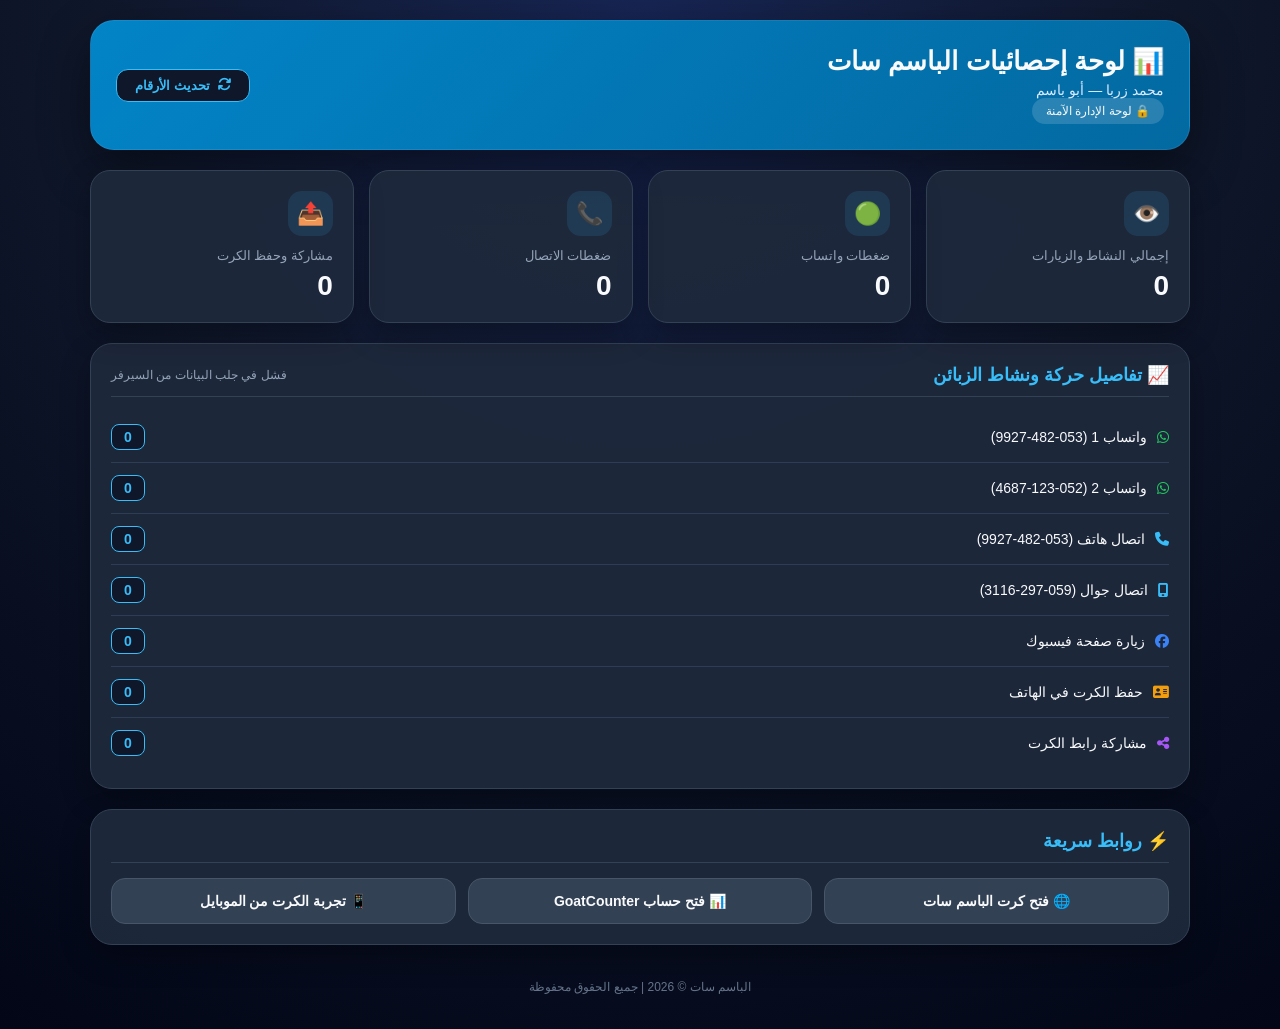
==== stats.html @ e9046b40 "Update Arabic text and enhance hit count extraction" ====
<!DOCTYPE html>
<html lang="ar" dir="rtl">
<head>
    <meta charset="UTF-8">
    <meta name="viewport" content="width=device-width, initial-scale=1.0">
    <meta name="robots" content="noindex,nofollow">
    <title>إحصائيات الباسم سات | أبو باسم</title>
    <link rel="stylesheet" href="https://cdnjs.cloudflare.com/ajax/libs/font-awesome/6.5.1/css/all.min.css">
    <style>
        * { box-sizing: border-box; margin: 0; padding: 0; font-family: "Segoe UI", Tahoma, Arial, sans-serif; }
        body { min-height: 100vh; background: radial-gradient(circle at top, #172554 0%, #0f172a 45%, #020617 100%); color: #f8fafc; padding: 20px; }
        .container { width: 100%; max-width: 1100px; margin: auto; }
        
        .header { background: linear-gradient(135deg, #0284c7, #0369a1); border-radius: 24px; padding: 25px; margin-bottom: 20px; box-shadow: 0 20px 50px rgba(0,0,0,0.45); border: 1px solid rgba(255,255,255,0.08); display: flex; justify-content: space-between; align-items: center; flex-wrap: wrap; gap: 15px; }
        .header h1 { font-size: 26px; margin-bottom: 5px; }
        .header p { color: #dbeafe; font-size: 14px; }
        .header .badge { display: inline-block; background: rgba(255,255,255,0.15); padding: 6px 14px; border-radius: 50px; font-size: 12px; }
        .refresh-btn { background: #0f172a; color: #38bdf8; border: 1px solid #38bdf8; padding: 8px 18px; border-radius: 12px; cursor: pointer; font-weight: bold; display: flex; align-items: center; gap: 8px; transition: 0.2s; }
        .refresh-btn:hover { background: #38bdf8; color: #0f172a; }

        .cards { display: grid; grid-template-columns: repeat(4, 1fr); gap: 15px; margin-bottom: 20px; }
        .card { background: rgba(30,41,59,0.95); border: 1px solid #334155; border-radius: 20px; padding: 20px; box-shadow: 0 12px 30px rgba(0,0,0,0.30); }
        .card .icon { width: 45px; height: 45px; display: flex; align-items: center; justify-content: center; border-radius: 14px; background: rgba(56,189,248,0.12); font-size: 22px; margin-bottom: 12px; }
        .card h3 { color: #94a3b8; font-size: 13px; font-weight: 500; margin-bottom: 7px; }
        .number { font-size: 28px; font-weight: 800; color: #f8fafc; }

        .section { background: rgba(30,41,59,0.95); border: 1px solid #334155; border-radius: 22px; padding: 20px; margin-bottom: 20px; box-shadow: 0 12px 30px rgba(0,0,0,0.30); }
        .section-title { display: flex; align-items: center; justify-content: space-between; margin-bottom: 15px; border-bottom: 1px solid #334155; padding-bottom: 10px; }
        .section-title h2 { font-size: 18px; color: #38bdf8; }

        .item-row { display: flex; justify-content: space-between; align-items: center; padding: 12px 0; border-bottom: 1px solid #2d3d54; }
        .item-row:last-child { border-bottom: none; }
        .item-row span { display: flex; align-items: center; gap: 10px; font-size: 14px; }
        .badge-count { background: #0f172a; border: 1px solid #38bdf8; color: #38bdf8; padding: 4px 12px; border-radius: 8px; font-weight: bold; font-size: 14px; }

        .quick-buttons { display: grid; grid-template-columns: repeat(3, 1fr); gap: 12px; }
        .quick-button { text-decoration: none; color: #f8fafc; background: #334155; border: 1px solid #475569; border-radius: 14px; padding: 14px; text-align: center; font-size: 14px; font-weight: 600; transition: 0.2s; }
        .quick-button:hover { transform: translateY(-3px); background: #475569; }

        .footer { text-align: center; color: #64748b; font-size: 12px; padding: 15px; }

        @media (max-width: 800px) {
            .cards { grid-template-columns: repeat(2, 1fr); }
            .quick-buttons { grid-template-columns: 1fr; }
        }
        @media (max-width: 480px) {
            .cards { grid-template-columns: 1fr 1fr; gap: 10px; }
            .card { padding: 15px; }
            .number { font-size: 22px; }
        }
    </style>
</head>
<body>

<div class="container">

    <header class="header">
        <div>
            <h1>📊 لوحة إحصائيات الباسم سات</h1>
            <p>محمد زربا — أبو باسم</p>
            <div class="badge">🔒 لوحة الإدارة الآمنة</div>
        </div>
        <button class="refresh-btn" onclick="fetchLiveStats()"><i class="fa-solid fa-arrows-rotate"></i> تحديث الأرقام</button>
    </header>

    <div class="cards">
        <div class="card">
            <div class="icon">👁️</div>
            <h3>إجمالي النشاط والزيارات</h3>
            <div class="number" id="stat-views">0</div>
        </div>

        <div class="card">
            <div class="icon">🟢</div>
            <h3>ضغطات واتساب</h3>
            <div class="number" id="stat-whatsapp">0</div>
        </div>

        <div class="card">
            <div class="icon">📞</div>
            <h3>ضغطات الاتصال</h3>
            <div class="number" id="stat-phone">0</div>
        </div>

        <div class="card">
            <div class="icon">📤</div>
            <h3>مشاركة وحفظ الكرت</h3>
            <div class="number" id="stat-share">0</div>
        </div>
    </div>

    <section class="section">
        <div class="section-title">
            <h2>📈 تفاصيل حركة ونشاط الزبائن</h2>
            <span id="update-status" style="font-size: 12px; color: #94a3b8;">جاري جلب البيانات...</span>
        </div>

        <div class="item-row">
            <span><i class="fa-brands fa-whatsapp" style="color: #22c55e;"></i> واتساب 1 (053-482-9927)</span>
            <span class="badge-count" id="ev-wa1">0</span>
        </div>
        <div class="item-row">
            <span><i class="fa-brands fa-whatsapp" style="color: #22c55e;"></i> واتساب 2 (052-123-4687)</span>
            <span class="badge-count" id="ev-wa2">0</span>
        </div>
        <div class="item-row">
            <span><i class="fa-solid fa-phone" style="color: #38bdf8;"></i> اتصال هاتف (053-482-9927)</span>
            <span class="badge-count" id="ev-p1">0</span>
        </div>
        <div class="item-row">
            <span><i class="fa-solid fa-mobile-screen" style="color: #38bdf8;"></i> اتصال جوال (059-297-3116)</span>
            <span class="badge-count" id="ev-p2">0</span>
        </div>
        <div class="item-row">
            <span><i class="fa-brands fa-facebook" style="color: #3b82f6;"></i> زيارة صفحة فيسبوك</span>
            <span class="badge-count" id="ev-fb">0</span>
        </div>
        <div class="item-row">
            <span><i class="fa-solid fa-address-card" style="color: #f59e0b;"></i> حفظ الكرت في الهاتف</span>
            <span class="badge-count" id="ev-contact">0</span>
        </div>
        <div class="item-row">
            <span><i class="fa-solid fa-share-nodes" style="color: #a855f7;"></i> مشاركة رابط الكرت</span>
            <span class="badge-count" id="ev-share">0</span>
        </div>
    </section>

    <section class="section">
        <div class="section-title">
            <h2>⚡ روابط سريعة</h2>
        </div>
        <div class="quick-buttons">
            <a class="quick-button" href="https://satalet.github.io/cart-abu-basem/" target="_blank">🌐 فتح كرت الباسم سات</a>
            <a class="quick-button" href="https://mohmmad.goatcounter.com/" target="_blank">📊 فتح حساب GoatCounter</a>
            <a class="quick-button" href="https://satalet.github.io/cart-abu-basem/" target="_blank">📱 تجربة الكرت من الموبايل</a>
        </div>
    </section>

    <div class="footer">
        الباسم سات © <span id="year"></span> | جميع الحقوق محفوظة
    </div>

</div>

<script>
    document.getElementById("year").textContent = new Date().getFullYear();
    const WORKER_ENDPOINT = "https://albasem-stats.satalet.workers.dev";

    // دالة استخراج الأرقام الشاملة من أي هيكل بيانات
    function extractCount(item) {
        if (!item) return 0;
        if (typeof item.count === 'number' && item.count > 0) return item.count;
        if (typeof item.total === 'number' && item.total > 0) return item.total;
        if (typeof item.max === 'number' && item.max > 0) return item.max;

        let total = 0;
        if (Array.isArray(item.stats)) {
            for (const s of item.stats) {
                if (typeof s.daily === 'number') total += s.daily;
                else if (typeof s.count === 'number') total += s.count;
                else if (Array.isArray(s.hourly)) {
                    total += s.hourly.reduce((sum, h) => sum + (Number(h) || 0), 0);
                }
            }
        }
        return total;
    }

    async function fetchLiveStats() {
        const statusEl = document.getElementById('update-status');
        statusEl.innerText = "جاري التحديث...";

        try {
            // 1. جلب المجموع الكلي المباشر من GoatCounter
            const totalRes = await fetch(`${WORKER_ENDPOINT}/stats/total`);
            if (totalRes.ok) {
                const totalJson = await totalRes.json();
                if (totalJson.total !== undefined) {
                    document.getElementById('stat-views').innerText = totalJson.total;
                }
            }

            // 2. جلب تفاصيل النقرات
            const hitsRes = await fetch(`${WORKER_ENDPOINT}/stats/hits`);
            const hitsJson = await hitsRes.json();

            console.log("بيانات GoatCounter المستلمة:", hitsJson);

            const list = Array.isArray(hitsJson) ? hitsJson : (hitsJson.hits || []);
            
            let wa1 = 0, wa2 = 0;
            let p1 = 0, p2 = 0;
            let fb = 0, contact = 0, share = 0;
            let calculatedSum = 0;

            list.forEach(item => {
                const rawPath = (item.path || '').toLowerCase();
                const rawTitle = (item.title || '').toLowerCase();
                const c = extractCount(item);
                calculatedSum += c;

                if (rawPath.includes('whatsapp-1') || rawTitle.includes('واتساب 1')) wa1 += c;
                else if (rawPath.includes('whatsapp-2') || rawTitle.includes('واتساب 2')) wa2 += c;
                else if (rawPath.includes('phone-1') || rawTitle.includes('اتصل هاتف')) p1 += c;
                else if (rawPath.includes('phone-2') || rawTitle.includes('اتصل جوّال')) p2 += c;
                else if (rawPath.includes('facebook') || rawTitle.includes('فيسبوك')) fb += c;
                else if (rawPath.includes('contact') || rawTitle.includes('حفظ الكرت')) contact += c;
                else if (rawPath.includes('share') || rawTitle.includes('مشاركة')) share += c;
            });

            // عرض الأرقام التفصيلية
            document.getElementById('ev-wa1').innerText = wa1;
            document.getElementById('ev-wa2').innerText = wa2;
            document.getElementById('ev-p1').innerText = p1;
            document.getElementById('ev-p2').innerText = p2;
            document.getElementById('ev-fb').innerText = fb;
            document.getElementById('ev-contact').innerText = contact;
            document.getElementById('ev-share').innerText = share;

            // تحديث بطاقات الملخص
            document.getElementById('stat-whatsapp').innerText = wa1 + wa2;
            document.getElementById('stat-phone').innerText = p1 + p2;
            document.getElementById('stat-share').innerText = contact + share;

            if (document.getElementById('stat-views').innerText === '0' && calculatedSum > 0) {
                document.getElementById('stat-views').innerText = calculatedSum;
            }

            statusEl.innerText = "آخر تحديث: الآن";

        } catch (err) {
            console.error("خطأ:", err);
            statusEl.innerText = "فشل في جلب البيانات من السيرفر";
        }
    }

    window.onload = fetchLiveStats;
</script>

</body>
</html>
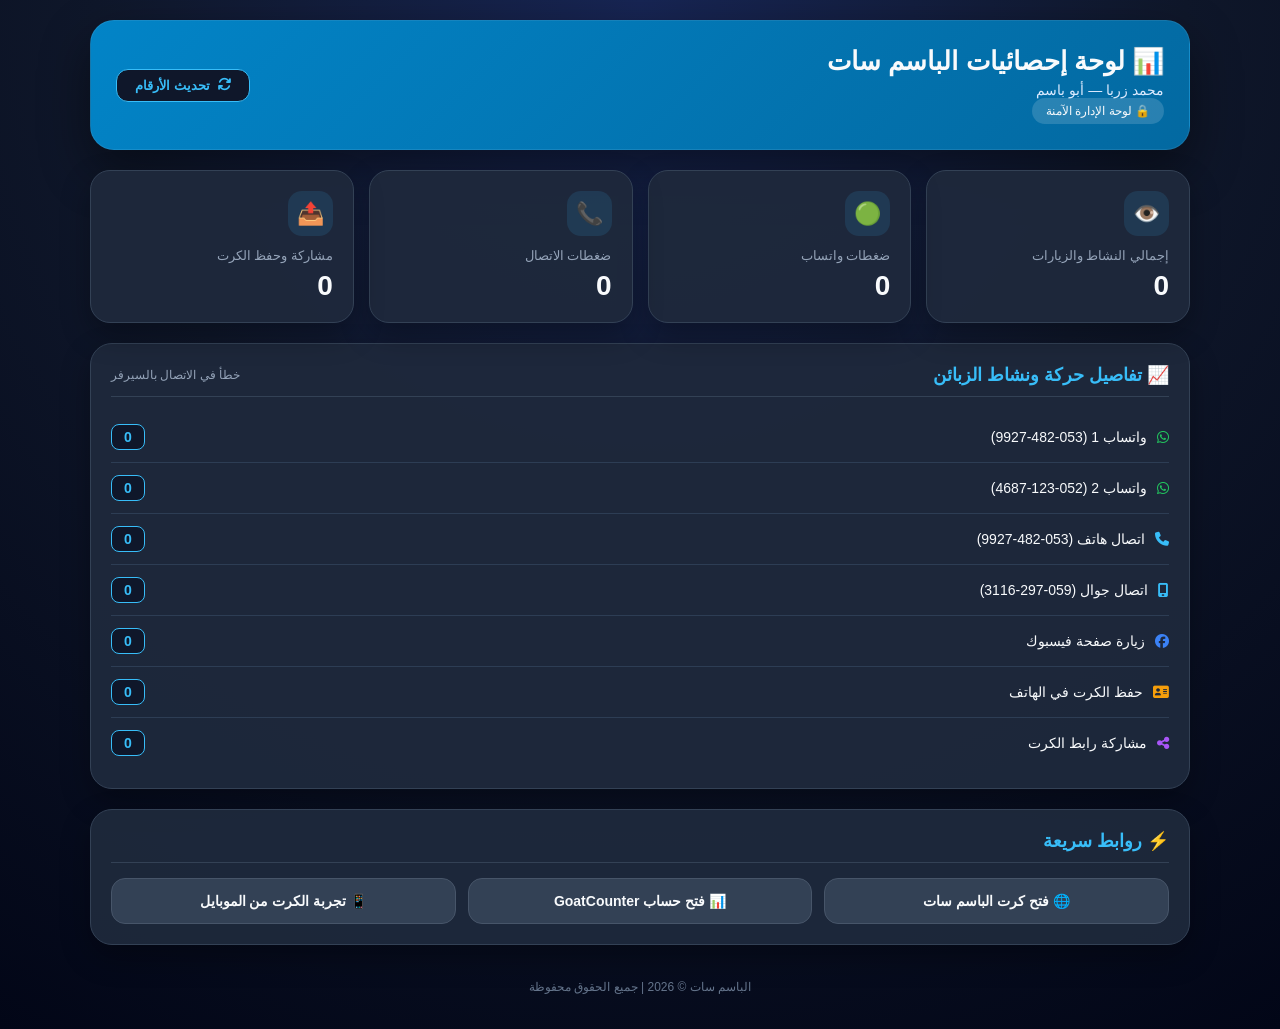
==== commit 54d810ee: "Update stats.html" ====
--- a/stats.html
+++ b/stats.html
@@ -146,91 +146,33 @@
     document.getElementById("year").textContent = new Date().getFullYear();
     const WORKER_ENDPOINT = "https://albasem-stats.satalet.workers.dev";
 
-    // دالة استخراج الأرقام الشاملة من أي هيكل بيانات
-    function extractCount(item) {
-        if (!item) return 0;
-        if (typeof item.count === 'number' && item.count > 0) return item.count;
-        if (typeof item.total === 'number' && item.total > 0) return item.total;
-        if (typeof item.max === 'number' && item.max > 0) return item.max;
-
-        let total = 0;
-        if (Array.isArray(item.stats)) {
-            for (const s of item.stats) {
-                if (typeof s.daily === 'number') total += s.daily;
-                else if (typeof s.count === 'number') total += s.count;
-                else if (Array.isArray(s.hourly)) {
-                    total += s.hourly.reduce((sum, h) => sum + (Number(h) || 0), 0);
-                }
-            }
-        }
-        return total;
-    }
-
     async function fetchLiveStats() {
         const statusEl = document.getElementById('update-status');
         statusEl.innerText = "جاري التحديث...";
 
         try {
-            // 1. جلب المجموع الكلي المباشر من GoatCounter
-            const totalRes = await fetch(`${WORKER_ENDPOINT}/stats/total`);
-            if (totalRes.ok) {
-                const totalJson = await totalRes.json();
-                if (totalJson.total !== undefined) {
-                    document.getElementById('stat-views').innerText = totalJson.total;
-                }
-            }
+            const res = await fetch(WORKER_ENDPOINT);
+            const data = await res.json();
 
-            // 2. جلب تفاصيل النقرات
-            const hitsRes = await fetch(`${WORKER_ENDPOINT}/stats/hits`);
-            const hitsJson = await hitsRes.json();
+            // تعبئة بطاقات الملخص
+            document.getElementById('stat-views').innerText = data.total_hits || 0;
+            document.getElementById('stat-whatsapp').innerText = (data.whatsapp1 || 0) + (data.whatsapp2 || 0);
+            document.getElementById('stat-phone').innerText = (data.phone1 || 0) + (data.phone2 || 0);
+            document.getElementById('stat-share').innerText = (data.share || 0) + (data.contact || 0);
 
-            console.log("بيانات GoatCounter المستلمة:", hitsJson);
-
-            const list = Array.isArray(hitsJson) ? hitsJson : (hitsJson.hits || []);
-            
-            let wa1 = 0, wa2 = 0;
-            let p1 = 0, p2 = 0;
-            let fb = 0, contact = 0, share = 0;
-            let calculatedSum = 0;
-
-            list.forEach(item => {
-                const rawPath = (item.path || '').toLowerCase();
-                const rawTitle = (item.title || '').toLowerCase();
-                const c = extractCount(item);
-                calculatedSum += c;
-
-                if (rawPath.includes('whatsapp-1') || rawTitle.includes('واتساب 1')) wa1 += c;
-                else if (rawPath.includes('whatsapp-2') || rawTitle.includes('واتساب 2')) wa2 += c;
-                else if (rawPath.includes('phone-1') || rawTitle.includes('اتصل هاتف')) p1 += c;
-                else if (rawPath.includes('phone-2') || rawTitle.includes('اتصل جوّال')) p2 += c;
-                else if (rawPath.includes('facebook') || rawTitle.includes('فيسبوك')) fb += c;
-                else if (rawPath.includes('contact') || rawTitle.includes('حفظ الكرت')) contact += c;
-                else if (rawPath.includes('share') || rawTitle.includes('مشاركة')) share += c;
-            });
-
-            // عرض الأرقام التفصيلية
-            document.getElementById('ev-wa1').innerText = wa1;
-            document.getElementById('ev-wa2').innerText = wa2;
-            document.getElementById('ev-p1').innerText = p1;
-            document.getElementById('ev-p2').innerText = p2;
-            document.getElementById('ev-fb').innerText = fb;
-            document.getElementById('ev-contact').innerText = contact;
-            document.getElementById('ev-share').innerText = share;
-
-            // تحديث بطاقات الملخص
-            document.getElementById('stat-whatsapp').innerText = wa1 + wa2;
-            document.getElementById('stat-phone').innerText = p1 + p2;
-            document.getElementById('stat-share').innerText = contact + share;
-
-            if (document.getElementById('stat-views').innerText === '0' && calculatedSum > 0) {
-                document.getElementById('stat-views').innerText = calculatedSum;
-            }
+            // تعبئة الصفوف التفصيلية
+            document.getElementById('ev-wa1').innerText = data.whatsapp1 || 0;
+            document.getElementById('ev-wa2').innerText = data.whatsapp2 || 0;
+            document.getElementById('ev-p1').innerText = data.phone1 || 0;
+            document.getElementById('ev-p2').innerText = data.phone2 || 0;
+            document.getElementById('ev-fb').innerText = data.facebook || 0;
+            document.getElementById('ev-contact').innerText = data.contact || 0;
+            document.getElementById('ev-share').innerText = data.share || 0;
 
             statusEl.innerText = "آخر تحديث: الآن";
-
-        } catch (err) {
-            console.error("خطأ:", err);
-            statusEl.innerText = "فشل في جلب البيانات من السيرفر";
+        } catch (e) {
+            console.error(e);
+            statusEl.innerText = "خطأ في الاتصال بالسيرفر";
         }
     }
 
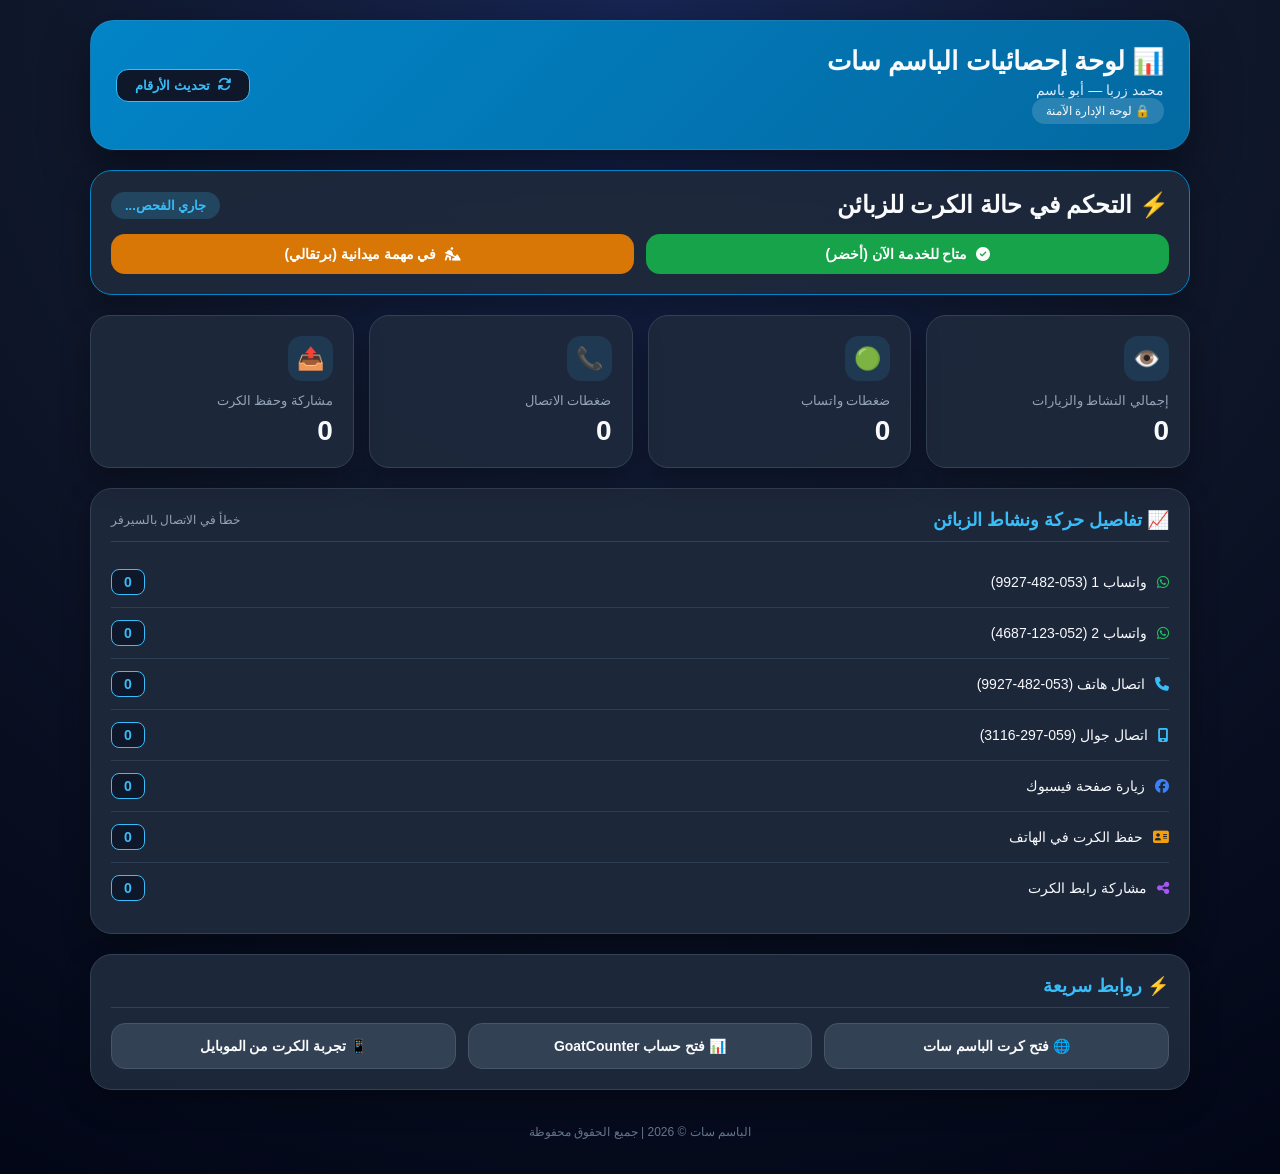
==== commit 1167d55b: "Add files via upload" ====
--- a/stats.html
+++ b/stats.html
@@ -18,6 +18,14 @@
         .refresh-btn { background: #0f172a; color: #38bdf8; border: 1px solid #38bdf8; padding: 8px 18px; border-radius: 12px; cursor: pointer; font-weight: bold; display: flex; align-items: center; gap: 8px; transition: 0.2s; }
         .refresh-btn:hover { background: #38bdf8; color: #0f172a; }
 
+        /* سكشن التحكم بالحالة */
+        .status-control-section { background: rgba(30,41,59,0.95); border: 1px solid #0284c7; border-radius: 22px; padding: 20px; margin-bottom: 20px; box-shadow: 0 12px 30px rgba(0,0,0,0.30); }
+        .status-header { display: flex; justify-content: space-between; align-items: center; margin-bottom: 15px; }
+        .status-pill { padding: 6px 14px; border-radius: 999px; font-size: 13px; font-weight: bold; }
+        .status-actions { display: grid; grid-template-columns: 1fr 1fr; gap: 12px; }
+        .btn-status-toggle { border: none; padding: 12px; border-radius: 14px; color: #fff; font-size: 14px; font-weight: 700; cursor: pointer; display: flex; align-items: center; justify-content: center; gap: 8px; transition: 0.2s; }
+        .btn-status-toggle:hover { opacity: 0.9; transform: translateY(-2px); }
+
         .cards { display: grid; grid-template-columns: repeat(4, 1fr); gap: 15px; margin-bottom: 20px; }
         .card { background: rgba(30,41,59,0.95); border: 1px solid #334155; border-radius: 20px; padding: 20px; box-shadow: 0 12px 30px rgba(0,0,0,0.30); }
         .card .icon { width: 45px; height: 45px; display: flex; align-items: center; justify-content: center; border-radius: 14px; background: rgba(56,189,248,0.12); font-size: 22px; margin-bottom: 12px; }
@@ -47,6 +55,7 @@
             .cards { grid-template-columns: 1fr 1fr; gap: 10px; }
             .card { padding: 15px; }
             .number { font-size: 22px; }
+            .status-actions { grid-template-columns: 1fr; }
         }
     </style>
 </head>
@@ -63,6 +72,22 @@
         <button class="refresh-btn" onclick="fetchLiveStats()"><i class="fa-solid fa-arrows-rotate"></i> تحديث الأرقام</button>
     </header>
 
+    <!-- سكشن التحكم بحالة الكرت المباشرة -->
+    <div class="status-control-section">
+        <div class="status-header">
+            <h2>⚡ التحكم في حالة الكرت للزبائن</h2>
+            <span id="current-status-pill" class="status-pill" style="background: rgba(56, 189, 248, 0.2); color: #38bdf8;">جاري الفحص...</span>
+        </div>
+        <div class="status-actions">
+            <button type="button" class="btn-status-toggle" style="background: #16a34a;" onclick="setCardStatus('online')">
+                <i class="fa-solid fa-circle-check"></i> متاح للخدمة الآن (أخضر)
+            </button>
+            <button type="button" class="btn-status-toggle" style="background: #d97706;" onclick="setCardStatus('busy')">
+                <i class="fa-solid fa-person-digging"></i> في مهمة ميدانية (برتقالي)
+            </button>
+        </div>
+    </div>
+
     <div class="cards">
         <div class="card">
             <div class="icon">👁️</div>
@@ -146,6 +171,35 @@
     document.getElementById("year").textContent = new Date().getFullYear();
     const WORKER_ENDPOINT = "https://albasem-stats.satalet.workers.dev";
 
+    // تغيير الحالة المباشرة وإرسالها للسيرفر
+    async function setCardStatus(newStatus) {
+        const pill = document.getElementById('current-status-pill');
+        pill.innerText = "جاري الحفظ...";
+        try {
+            const res = await fetch(`${WORKER_ENDPOINT}?set_status=${newStatus}`);
+            if (res.ok) {
+                renderStatusPill(newStatus);
+            } else {
+                pill.innerText = "فشل الحفظ!";
+            }
+        } catch (e) {
+            pill.innerText = "خطأ في الاتصال!";
+        }
+    }
+
+    function renderStatusPill(status) {
+        const pill = document.getElementById('current-status-pill');
+        if (status === 'busy') {
+            pill.style.background = "rgba(245, 158, 11, 0.2)";
+            pill.style.color = "#fbbf24";
+            pill.innerText = "الحالة الآن: في مهمة ميدانية 🟠";
+        } else {
+            pill.style.background = "rgba(34, 197, 94, 0.2)";
+            pill.style.color = "#4ade80";
+            pill.innerText = "الحالة الآن: متاح للخدمة 🟢";
+        }
+    }
+
     async function fetchLiveStats() {
         const statusEl = document.getElementById('update-status');
         statusEl.innerText = "جاري التحديث...";
@@ -154,13 +208,13 @@
             const res = await fetch(WORKER_ENDPOINT);
             const data = await res.json();
 
-            // تعبئة بطاقات الملخص
+            // تحديث بطاقات الملخص
             document.getElementById('stat-views').innerText = data.total_hits || 0;
             document.getElementById('stat-whatsapp').innerText = (data.whatsapp1 || 0) + (data.whatsapp2 || 0);
             document.getElementById('stat-phone').innerText = (data.phone1 || 0) + (data.phone2 || 0);
             document.getElementById('stat-share').innerText = (data.share || 0) + (data.contact || 0);
 
-            // تعبئة الصفوف التفصيلية
+            // تحديث التفاصيل
             document.getElementById('ev-wa1').innerText = data.whatsapp1 || 0;
             document.getElementById('ev-wa2').innerText = data.whatsapp2 || 0;
             document.getElementById('ev-p1').innerText = data.phone1 || 0;
@@ -169,6 +223,11 @@
             document.getElementById('ev-contact').innerText = data.contact || 0;
             document.getElementById('ev-share').innerText = data.share || 0;
 
+            // تحديث حالة السويتش في الواجهة
+            if (data.status) {
+                renderStatusPill(data.status);
+            }
+
             statusEl.innerText = "آخر تحديث: الآن";
         } catch (e) {
             console.error(e);
@@ -180,4 +239,4 @@
 </script>
 
 </body>
-</html>
+</html>
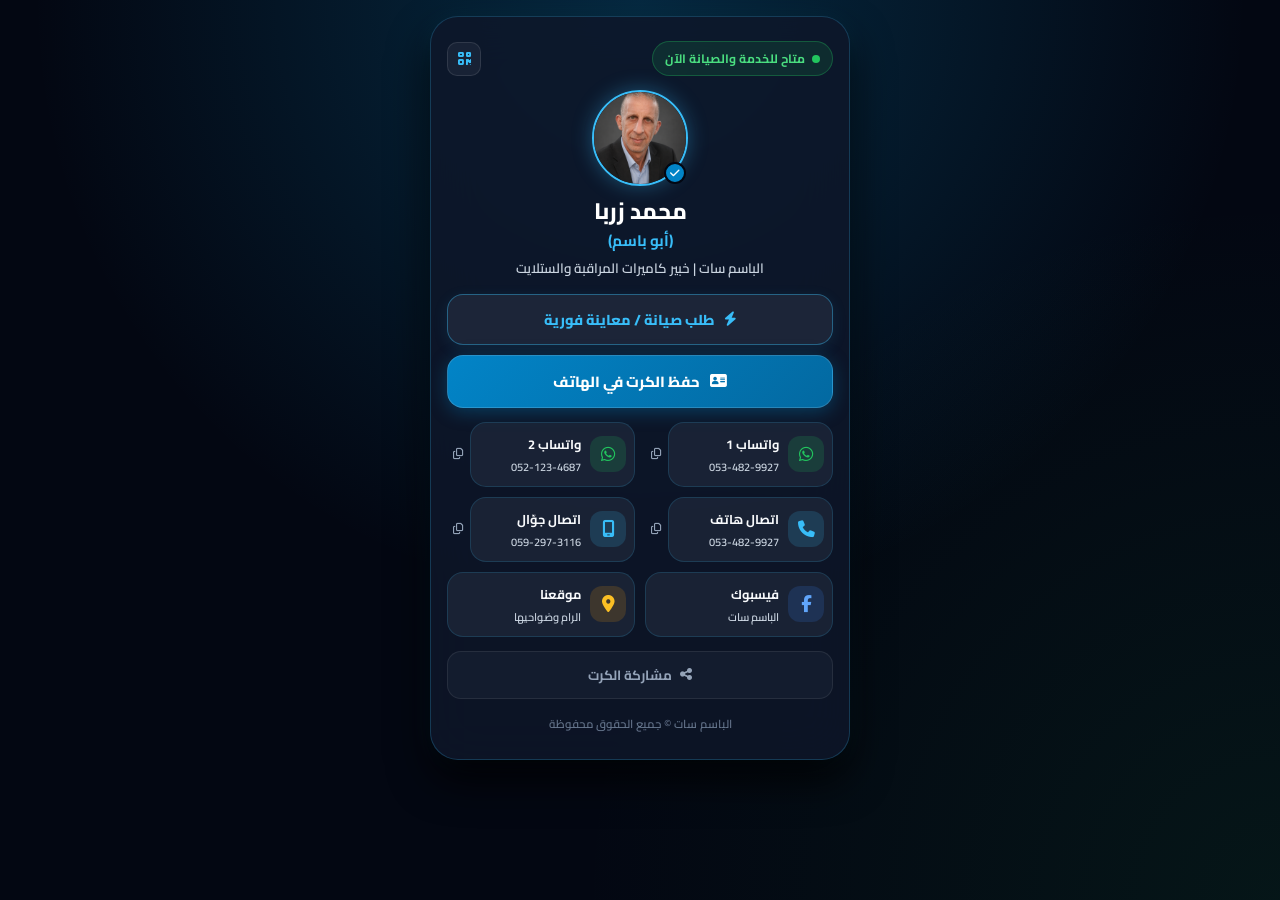
==== commit 78c12f7c: "Add files via upload" ====
--- a/stats.html
+++ b/stats.html
@@ -5,6 +5,39 @@
     <meta name="viewport" content="width=device-width, initial-scale=1.0">
     <meta name="robots" content="noindex,nofollow">
     <title>إحصائيات الباسم سات | أبو باسم</title>
+
+    <!-- نظام الحماية المشفر (الرمز: 1977) -->
+    <script>
+        const ENCRYPTED_PIN = "MTk3Nw==";
+        
+        function checkAccess() {
+            let isAuthorized = localStorage.getItem("basem_admin_auth");
+            
+            if (isAuthorized !== "true") {
+                let userPin = prompt("أدخل رمز الحماية السري لإدارة اللوحة:");
+                
+                if (userPin && btoa(userPin) === ENCRYPTED_PIN) {
+                    localStorage.setItem("basem_admin_auth", "true");
+                    alert("تم التحقق بنجاح، أهلاً بك يا أبو باسم.");
+                } else {
+                    alert("رمز خطأ! سيتم توجيهك لصفحة الكرت.");
+                    window.location.href = "index.html";
+                    throw new Error("Unauthorized");
+                }
+            }
+        }
+        checkAccess();
+    </script>
+
+    <!-- PWA & Mobile Web App Settings (ربط ملف الإدارة الخاص بك) -->
+    <link rel="manifest" href="admin-manifest.json">
+    <meta name="mobile-web-app-capable" content="yes">
+    <meta name="apple-mobile-web-app-capable" content="yes">
+    <meta name="apple-mobile-web-app-status-bar-style" content="black-translucent">
+    <meta name="apple-mobile-web-app-title" content="إدارة الباسم">
+    <link rel="apple-touch-icon" href="images/app-icon.png">
+    <link rel="icon" type="image/png" href="images/app-icon.png">
+
     <link rel="stylesheet" href="https://cdnjs.cloudflare.com/ajax/libs/font-awesome/6.5.1/css/all.min.css">
     <style>
         * { box-sizing: border-box; margin: 0; padding: 0; font-family: "Segoe UI", Tahoma, Arial, sans-serif; }
@@ -18,7 +51,6 @@
         .refresh-btn { background: #0f172a; color: #38bdf8; border: 1px solid #38bdf8; padding: 8px 18px; border-radius: 12px; cursor: pointer; font-weight: bold; display: flex; align-items: center; gap: 8px; transition: 0.2s; }
         .refresh-btn:hover { background: #38bdf8; color: #0f172a; }
 
-        /* سكشن التحكم بالحالة */
         .status-control-section { background: rgba(30,41,59,0.95); border: 1px solid #0284c7; border-radius: 22px; padding: 20px; margin-bottom: 20px; box-shadow: 0 12px 30px rgba(0,0,0,0.30); }
         .status-header { display: flex; justify-content: space-between; align-items: center; margin-bottom: 15px; }
         .status-pill { padding: 6px 14px; border-radius: 999px; font-size: 13px; font-weight: bold; }
@@ -72,7 +104,6 @@
         <button class="refresh-btn" onclick="fetchLiveStats()"><i class="fa-solid fa-arrows-rotate"></i> تحديث الأرقام</button>
     </header>
 
-    <!-- سكشن التحكم بحالة الكرت المباشرة -->
     <div class="status-control-section">
         <div class="status-header">
             <h2>⚡ التحكم في حالة الكرت للزبائن</h2>
@@ -157,7 +188,7 @@
         <div class="quick-buttons">
             <a class="quick-button" href="https://satalet.github.io/cart-abu-basem/" target="_blank">🌐 فتح كرت الباسم سات</a>
             <a class="quick-button" href="https://mohmmad.goatcounter.com/" target="_blank">📊 فتح حساب GoatCounter</a>
-            <a class="quick-button" href="https://satalet.github.io/cart-abu-basem/" target="_blank">📱 تجربة الكرت من الموبايل</a>
+            <a class="quick-button" href="https://satalet.github.io/cart-abu-basem/stats.html" target="_blank">📱 لوحة التحكم الإدارية</a>
         </div>
     </section>
 
@@ -171,7 +202,6 @@
     document.getElementById("year").textContent = new Date().getFullYear();
     const WORKER_ENDPOINT = "https://albasem-stats.satalet.workers.dev";
 
-    // تغيير الحالة المباشرة وإرسالها للسيرفر
     async function setCardStatus(newStatus) {
         const pill = document.getElementById('current-status-pill');
         pill.innerText = "جاري الحفظ...";
@@ -208,13 +238,11 @@
             const res = await fetch(WORKER_ENDPOINT);
             const data = await res.json();
 
-            // تحديث بطاقات الملخص
             document.getElementById('stat-views').innerText = data.total_hits || 0;
             document.getElementById('stat-whatsapp').innerText = (data.whatsapp1 || 0) + (data.whatsapp2 || 0);
             document.getElementById('stat-phone').innerText = (data.phone1 || 0) + (data.phone2 || 0);
             document.getElementById('stat-share').innerText = (data.share || 0) + (data.contact || 0);
 
-            // تحديث التفاصيل
             document.getElementById('ev-wa1').innerText = data.whatsapp1 || 0;
             document.getElementById('ev-wa2').innerText = data.whatsapp2 || 0;
             document.getElementById('ev-p1').innerText = data.phone1 || 0;
@@ -223,7 +251,6 @@
             document.getElementById('ev-contact').innerText = data.contact || 0;
             document.getElementById('ev-share').innerText = data.share || 0;
 
-            // تحديث حالة السويتش في الواجهة
             if (data.status) {
                 renderStatusPill(data.status);
             }
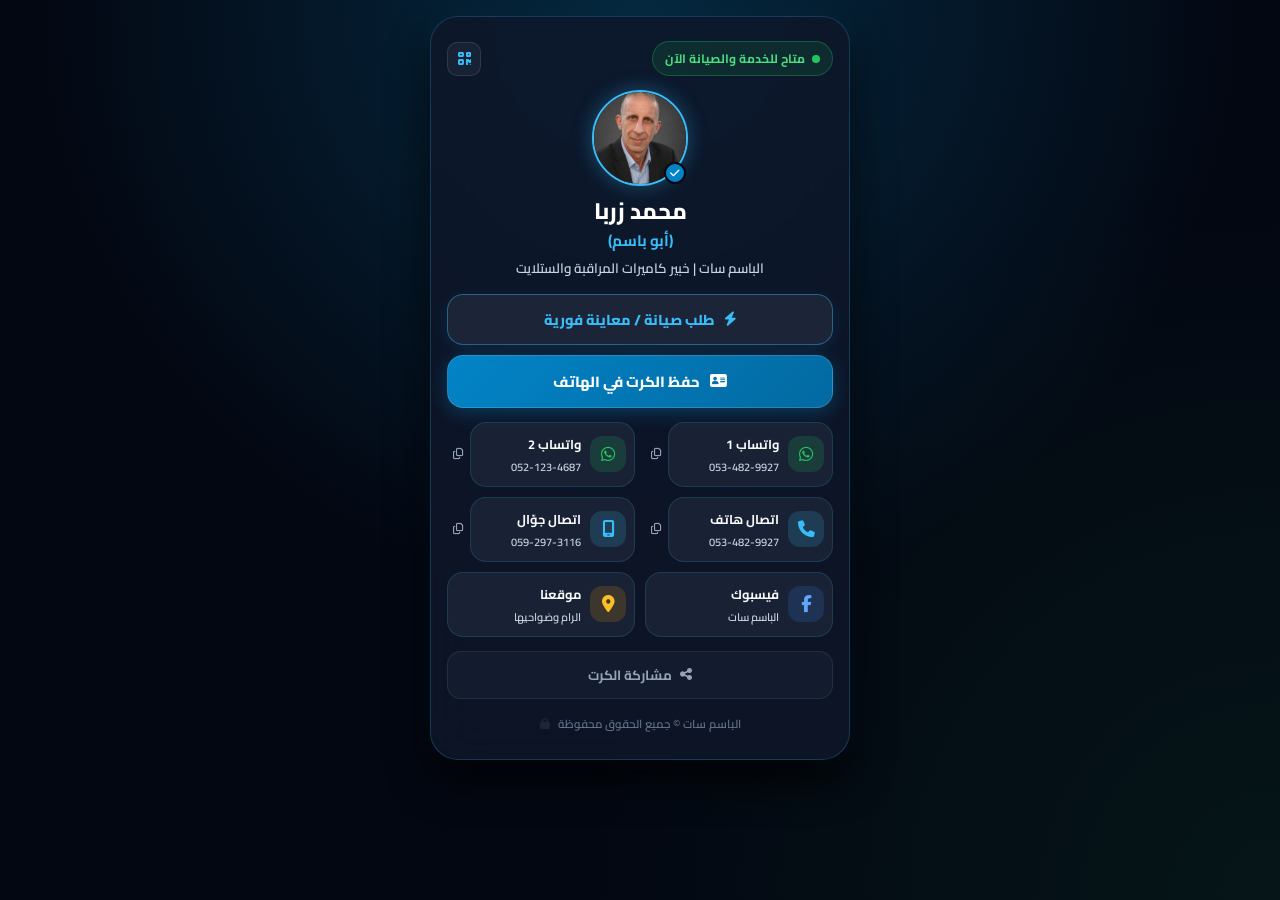
==== commit 5cf37102: "Update status messages in stats.html" ====
--- a/stats.html
+++ b/stats.html
@@ -30,7 +30,6 @@
     </script>
 
     <!-- PWA & Mobile Web App Settings (ربط ملف الإدارة الخاص بك) -->
-    <link rel="manifest" href="admin-manifest.json">
     <meta name="mobile-web-app-capable" content="yes">
     <meta name="apple-mobile-web-app-capable" content="yes">
     <meta name="apple-mobile-web-app-status-bar-style" content="black-translucent">
@@ -114,7 +113,7 @@
                 <i class="fa-solid fa-circle-check"></i> متاح للخدمة الآن (أخضر)
             </button>
             <button type="button" class="btn-status-toggle" style="background: #d97706;" onclick="setCardStatus('busy')">
-                <i class="fa-solid fa-person-digging"></i> في مهمة ميدانية (برتقالي)
+                <i class="fa-solid fa-person-digging"></i> غير متاح حاليا (برتقالي)
             </button>
         </div>
     </div>
@@ -222,7 +221,7 @@
         if (status === 'busy') {
             pill.style.background = "rgba(245, 158, 11, 0.2)";
             pill.style.color = "#fbbf24";
-            pill.innerText = "الحالة الآن: في مهمة ميدانية 🟠";
+            pill.innerText = "الحالة الآن: غير متاج حاليا 🟠";
         } else {
             pill.style.background = "rgba(34, 197, 94, 0.2)";
             pill.style.color = "#4ade80";
@@ -266,4 +265,4 @@
 </script>
 
 </body>
-</html>+</html>
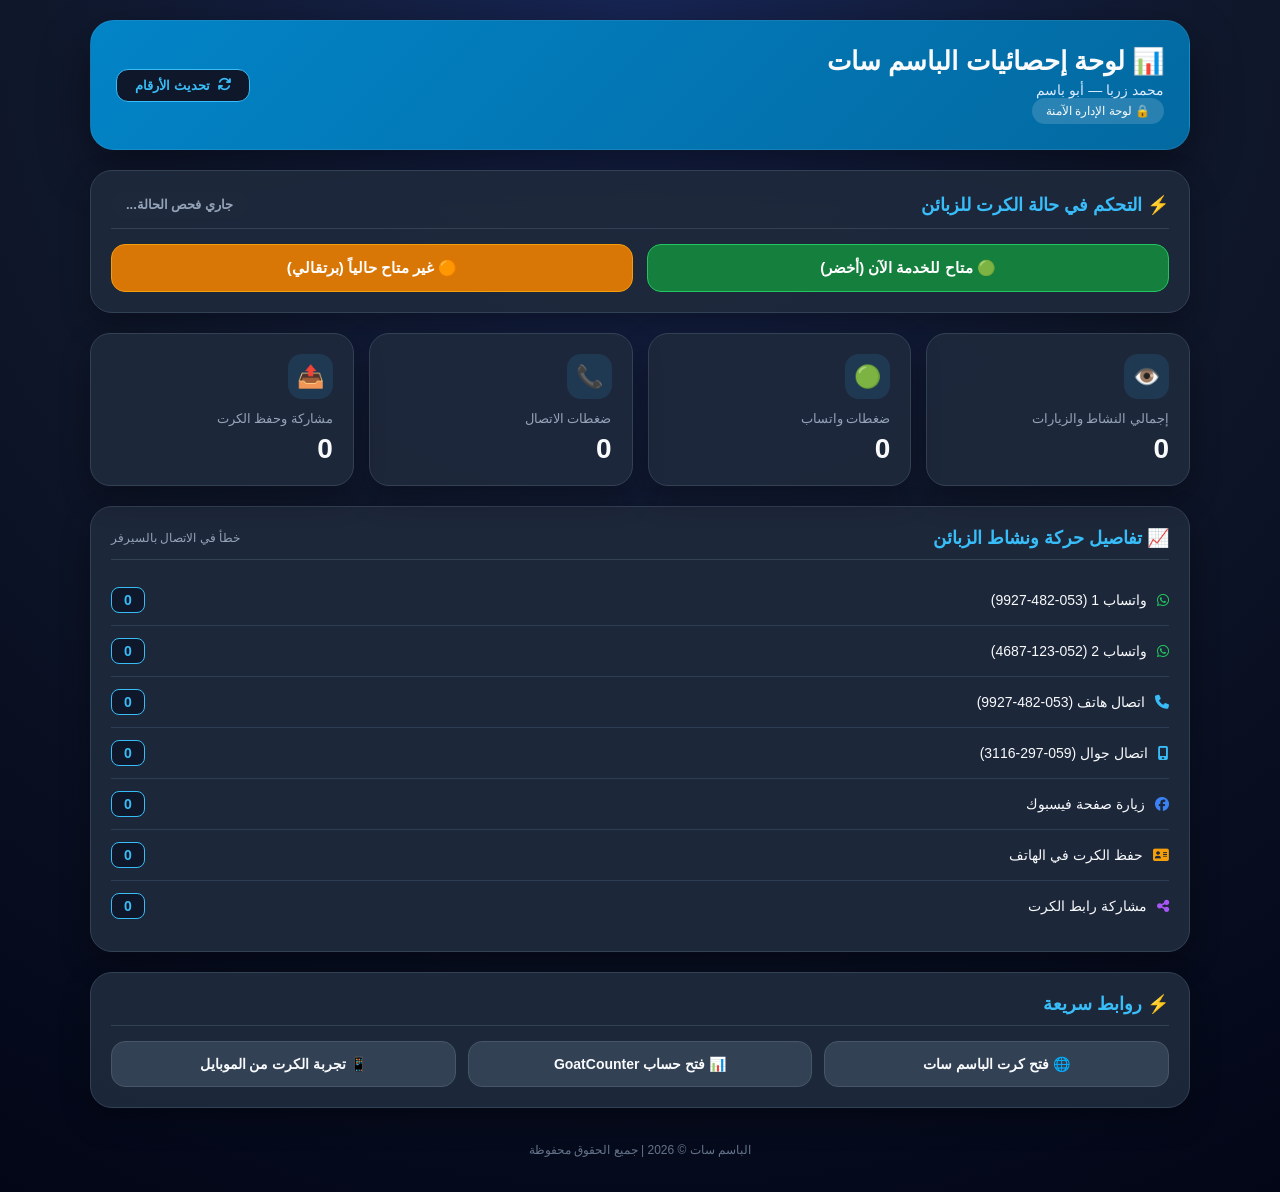
==== commit bac79292: "Add files via upload" ====
--- a/stats.html
+++ b/stats.html
@@ -5,38 +5,6 @@
     <meta name="viewport" content="width=device-width, initial-scale=1.0">
     <meta name="robots" content="noindex,nofollow">
     <title>إحصائيات الباسم سات | أبو باسم</title>
-
-    <!-- نظام الحماية المشفر (الرمز: 1977) -->
-    <script>
-        const ENCRYPTED_PIN = "MTk3Nw==";
-        
-        function checkAccess() {
-            let isAuthorized = localStorage.getItem("basem_admin_auth");
-            
-            if (isAuthorized !== "true") {
-                let userPin = prompt("أدخل رمز الحماية السري لإدارة اللوحة:");
-                
-                if (userPin && btoa(userPin) === ENCRYPTED_PIN) {
-                    localStorage.setItem("basem_admin_auth", "true");
-                    alert("تم التحقق بنجاح، أهلاً بك يا أبو باسم.");
-                } else {
-                    alert("رمز خطأ! سيتم توجيهك لصفحة الكرت.");
-                    window.location.href = "index.html";
-                    throw new Error("Unauthorized");
-                }
-            }
-        }
-        checkAccess();
-    </script>
-
-    <!-- PWA & Mobile Web App Settings (ربط ملف الإدارة الخاص بك) -->
-    <meta name="mobile-web-app-capable" content="yes">
-    <meta name="apple-mobile-web-app-capable" content="yes">
-    <meta name="apple-mobile-web-app-status-bar-style" content="black-translucent">
-    <meta name="apple-mobile-web-app-title" content="إدارة الباسم">
-    <link rel="apple-touch-icon" href="images/app-icon.png">
-    <link rel="icon" type="image/png" href="images/app-icon.png">
-
     <link rel="stylesheet" href="https://cdnjs.cloudflare.com/ajax/libs/font-awesome/6.5.1/css/all.min.css">
     <style>
         * { box-sizing: border-box; margin: 0; padding: 0; font-family: "Segoe UI", Tahoma, Arial, sans-serif; }
@@ -50,12 +18,7 @@
         .refresh-btn { background: #0f172a; color: #38bdf8; border: 1px solid #38bdf8; padding: 8px 18px; border-radius: 12px; cursor: pointer; font-weight: bold; display: flex; align-items: center; gap: 8px; transition: 0.2s; }
         .refresh-btn:hover { background: #38bdf8; color: #0f172a; }
 
-        .status-control-section { background: rgba(30,41,59,0.95); border: 1px solid #0284c7; border-radius: 22px; padding: 20px; margin-bottom: 20px; box-shadow: 0 12px 30px rgba(0,0,0,0.30); }
-        .status-header { display: flex; justify-content: space-between; align-items: center; margin-bottom: 15px; }
-        .status-pill { padding: 6px 14px; border-radius: 999px; font-size: 13px; font-weight: bold; }
-        .status-actions { display: grid; grid-template-columns: 1fr 1fr; gap: 12px; }
-        .btn-status-toggle { border: none; padding: 12px; border-radius: 14px; color: #fff; font-size: 14px; font-weight: 700; cursor: pointer; display: flex; align-items: center; justify-content: center; gap: 8px; transition: 0.2s; }
-        .btn-status-toggle:hover { opacity: 0.9; transform: translateY(-2px); }
+        .status-pill { font-size: 13px; font-weight: bold; padding: 5px 14px; border-radius: 20px; border: 1px solid transparent; }
 
         .cards { display: grid; grid-template-columns: repeat(4, 1fr); gap: 15px; margin-bottom: 20px; }
         .card { background: rgba(30,41,59,0.95); border: 1px solid #334155; border-radius: 20px; padding: 20px; box-shadow: 0 12px 30px rgba(0,0,0,0.30); }
@@ -64,8 +27,13 @@
         .number { font-size: 28px; font-weight: 800; color: #f8fafc; }
 
         .section { background: rgba(30,41,59,0.95); border: 1px solid #334155; border-radius: 22px; padding: 20px; margin-bottom: 20px; box-shadow: 0 12px 30px rgba(0,0,0,0.30); }
-        .section-title { display: flex; align-items: center; justify-content: space-between; margin-bottom: 15px; border-bottom: 1px solid #334155; padding-bottom: 10px; }
+        .section-title { display: flex; align-items: center; justify-content: space-between; margin-bottom: 15px; border-bottom: 1px solid #334155; padding-bottom: 10px; flex-wrap: wrap; gap: 10px; }
         .section-title h2 { font-size: 18px; color: #38bdf8; }
+
+        .btn-status-grid { display: grid; grid-template-columns: 1fr 1fr; gap: 14px; }
+        .btn-status-toggle { border: none; border-radius: 14px; padding: 14px; font-size: 15px; font-weight: bold; color: #fff; cursor: pointer; transition: 0.2s; display: flex; align-items: center; justify-content: center; gap: 8px; }
+        .btn-status-toggle:hover { opacity: 0.9; transform: translateY(-2px); }
+        .btn-status-toggle:active { transform: scale(0.98); }
 
         .item-row { display: flex; justify-content: space-between; align-items: center; padding: 12px 0; border-bottom: 1px solid #2d3d54; }
         .item-row:last-child { border-bottom: none; }
@@ -86,7 +54,7 @@
             .cards { grid-template-columns: 1fr 1fr; gap: 10px; }
             .card { padding: 15px; }
             .number { font-size: 22px; }
-            .status-actions { grid-template-columns: 1fr; }
+            .btn-status-grid { grid-template-columns: 1fr; }
         }
     </style>
 </head>
@@ -103,20 +71,21 @@
         <button class="refresh-btn" onclick="fetchLiveStats()"><i class="fa-solid fa-arrows-rotate"></i> تحديث الأرقام</button>
     </header>
 
-    <div class="status-control-section">
-        <div class="status-header">
+    <!-- قسم التحكم المباشر بالحالة -->
+    <section class="section">
+        <div class="section-title">
             <h2>⚡ التحكم في حالة الكرت للزبائن</h2>
-            <span id="current-status-pill" class="status-pill" style="background: rgba(56, 189, 248, 0.2); color: #38bdf8;">جاري الفحص...</span>
-        </div>
-        <div class="status-actions">
-            <button type="button" class="btn-status-toggle" style="background: #16a34a;" onclick="setCardStatus('online')">
-                <i class="fa-solid fa-circle-check"></i> متاح للخدمة الآن (أخضر)
+            <span id="current-status-pill" class="status-pill" style="background: rgba(30,41,59,0.8); color: #94a3b8;">جاري فحص الحالة...</span>
+        </div>
+        <div class="btn-status-grid">
+            <button type="button" class="btn-status-toggle" style="background: #15803d; border: 1px solid #22c55e;" onclick="setCardStatus('online')">
+                🟢 متاح للخدمة الآن (أخضر)
             </button>
-            <button type="button" class="btn-status-toggle" style="background: #d97706;" onclick="setCardStatus('busy')">
-                <i class="fa-solid fa-person-digging"></i> غير متاح حاليا (برتقالي)
+            <button type="button" class="btn-status-toggle" style="background: #d97706; border: 1px solid #f59e0b;" onclick="setCardStatus('busy')">
+                🟠 غير متاح حالياً (برتقالي)
             </button>
         </div>
-    </div>
+    </section>
 
     <div class="cards">
         <div class="card">
@@ -187,7 +156,7 @@
         <div class="quick-buttons">
             <a class="quick-button" href="https://satalet.github.io/cart-abu-basem/" target="_blank">🌐 فتح كرت الباسم سات</a>
             <a class="quick-button" href="https://mohmmad.goatcounter.com/" target="_blank">📊 فتح حساب GoatCounter</a>
-            <a class="quick-button" href="https://satalet.github.io/cart-abu-basem/stats.html" target="_blank">📱 لوحة التحكم الإدارية</a>
+            <a class="quick-button" href="https://satalet.github.io/cart-abu-basem/" target="_blank">📱 تجربة الكرت من الموبايل</a>
         </div>
     </section>
 
@@ -201,31 +170,30 @@
     document.getElementById("year").textContent = new Date().getFullYear();
     const WORKER_ENDPOINT = "https://albasem-stats.satalet.workers.dev";
 
-    async function setCardStatus(newStatus) {
+    function updateStatusUI(status) {
+        const pill = document.getElementById('current-status-pill');
+        if (status === 'busy') {
+            pill.style.background = "rgba(245, 158, 11, 0.2)";
+            pill.style.borderColor = "rgba(245, 158, 11, 0.4)";
+            pill.style.color = "#fbbf24";
+            pill.innerText = "الحالة الآن: غير متاح حالياً 🟠";
+        } else {
+            pill.style.background = "rgba(34, 197, 94, 0.2)";
+            pill.style.borderColor = "rgba(34, 197, 94, 0.4)";
+            pill.style.color = "#4ade80";
+            pill.innerText = "الحالة الآن: متاح للخدمة 🟢";
+        }
+    }
+
+    async function setCardStatus(status) {
         const pill = document.getElementById('current-status-pill');
         pill.innerText = "جاري الحفظ...";
         try {
-            const res = await fetch(`${WORKER_ENDPOINT}?set_status=${newStatus}`);
-            if (res.ok) {
-                renderStatusPill(newStatus);
-            } else {
-                pill.innerText = "فشل الحفظ!";
-            }
+            await fetch(`${WORKER_ENDPOINT}?set_status=${status}&_t=${Date.now()}`);
+            updateStatusUI(status);
         } catch (e) {
-            pill.innerText = "خطأ في الاتصال!";
-        }
-    }
-
-    function renderStatusPill(status) {
-        const pill = document.getElementById('current-status-pill');
-        if (status === 'busy') {
-            pill.style.background = "rgba(245, 158, 11, 0.2)";
-            pill.style.color = "#fbbf24";
-            pill.innerText = "الحالة الآن: غير متاج حاليا 🟠";
-        } else {
-            pill.style.background = "rgba(34, 197, 94, 0.2)";
-            pill.style.color = "#4ade80";
-            pill.innerText = "الحالة الآن: متاح للخدمة 🟢";
+            alert("تعذر تحديث الحالة، تأكد من الاتصال بالسيرفر");
+            fetchLiveStats();
         }
     }
 
@@ -234,14 +202,19 @@
         statusEl.innerText = "جاري التحديث...";
 
         try {
-            const res = await fetch(WORKER_ENDPOINT);
+            const res = await fetch(`${WORKER_ENDPOINT}?_t=${Date.now()}`, { cache: 'no-store' });
             const data = await res.json();
 
+            // تحديث بادج الحالة
+            updateStatusUI(data.status || 'online');
+
+            // تعبئة بطاقات الملخص
             document.getElementById('stat-views').innerText = data.total_hits || 0;
             document.getElementById('stat-whatsapp').innerText = (data.whatsapp1 || 0) + (data.whatsapp2 || 0);
             document.getElementById('stat-phone').innerText = (data.phone1 || 0) + (data.phone2 || 0);
             document.getElementById('stat-share').innerText = (data.share || 0) + (data.contact || 0);
 
+            // تعبئة الصفوف التفصيلية
             document.getElementById('ev-wa1').innerText = data.whatsapp1 || 0;
             document.getElementById('ev-wa2').innerText = data.whatsapp2 || 0;
             document.getElementById('ev-p1').innerText = data.phone1 || 0;
@@ -250,10 +223,6 @@
             document.getElementById('ev-contact').innerText = data.contact || 0;
             document.getElementById('ev-share').innerText = data.share || 0;
 
-            if (data.status) {
-                renderStatusPill(data.status);
-            }
-
             statusEl.innerText = "آخر تحديث: الآن";
         } catch (e) {
             console.error(e);
@@ -265,4 +234,4 @@
 </script>
 
 </body>
-</html>
+</html>
